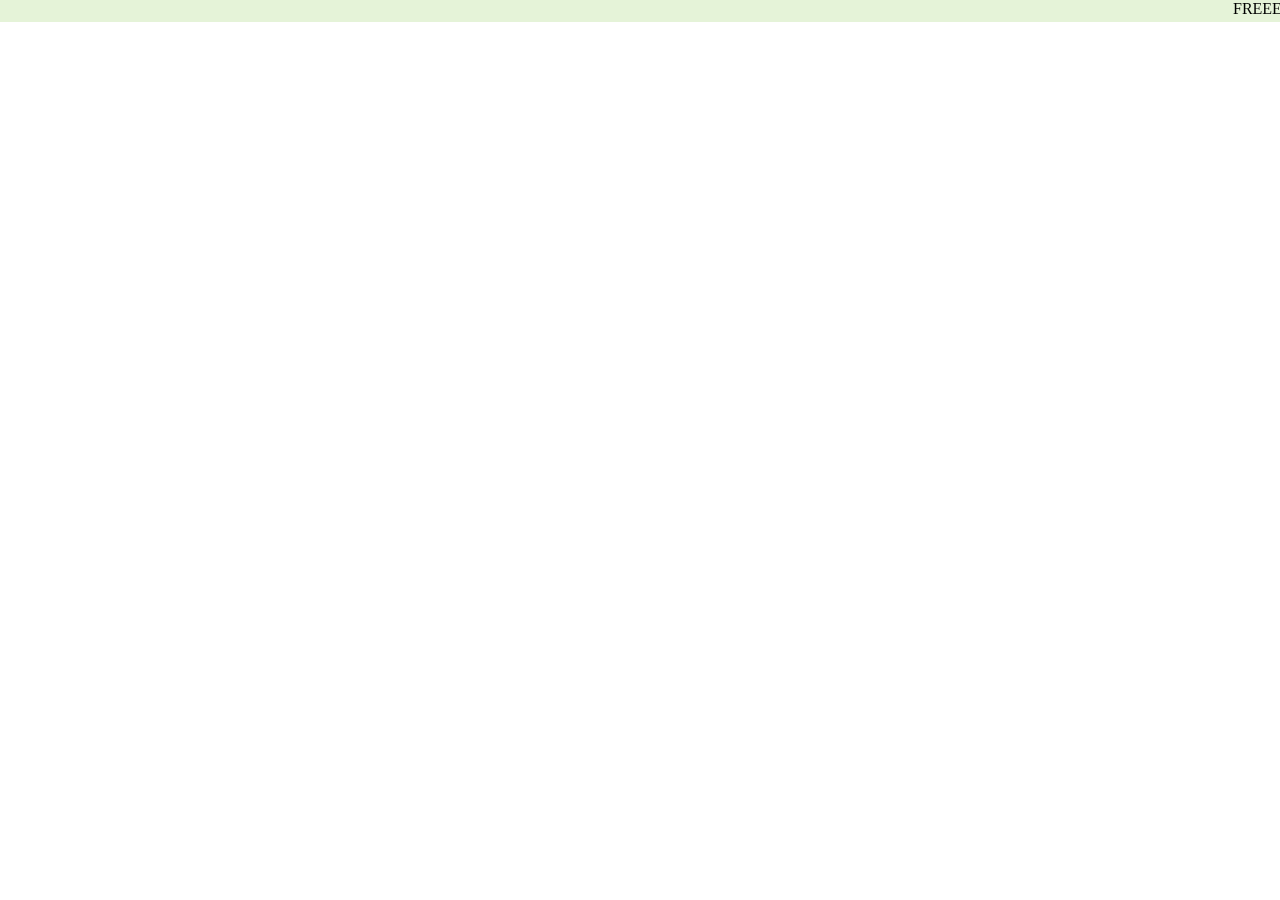
==== index.html @ 92c4c9bf "Merge branch 'SapreGeeta:main' into main" ====
<!DOCTYPE html>
<html lang="en">
<head>
    <meta charset="UTF-8">
    <meta name="viewport" content="width=device-width, initial-scale=1.0">
    <title>Home Page..</title>
    <link rel="stylesheet" href="./css/home.css"/>
</head>
<body>
    <div class="Top-heading"><marquee>FREEE SHIPING ON ORDER ABOVE Rs 999/-</marquee></div>
</body>
</html>
---- css/home.css ----
body{
    margin: 0;
}
.Top-heading{
    background-color: #e3f2d4E9;
}
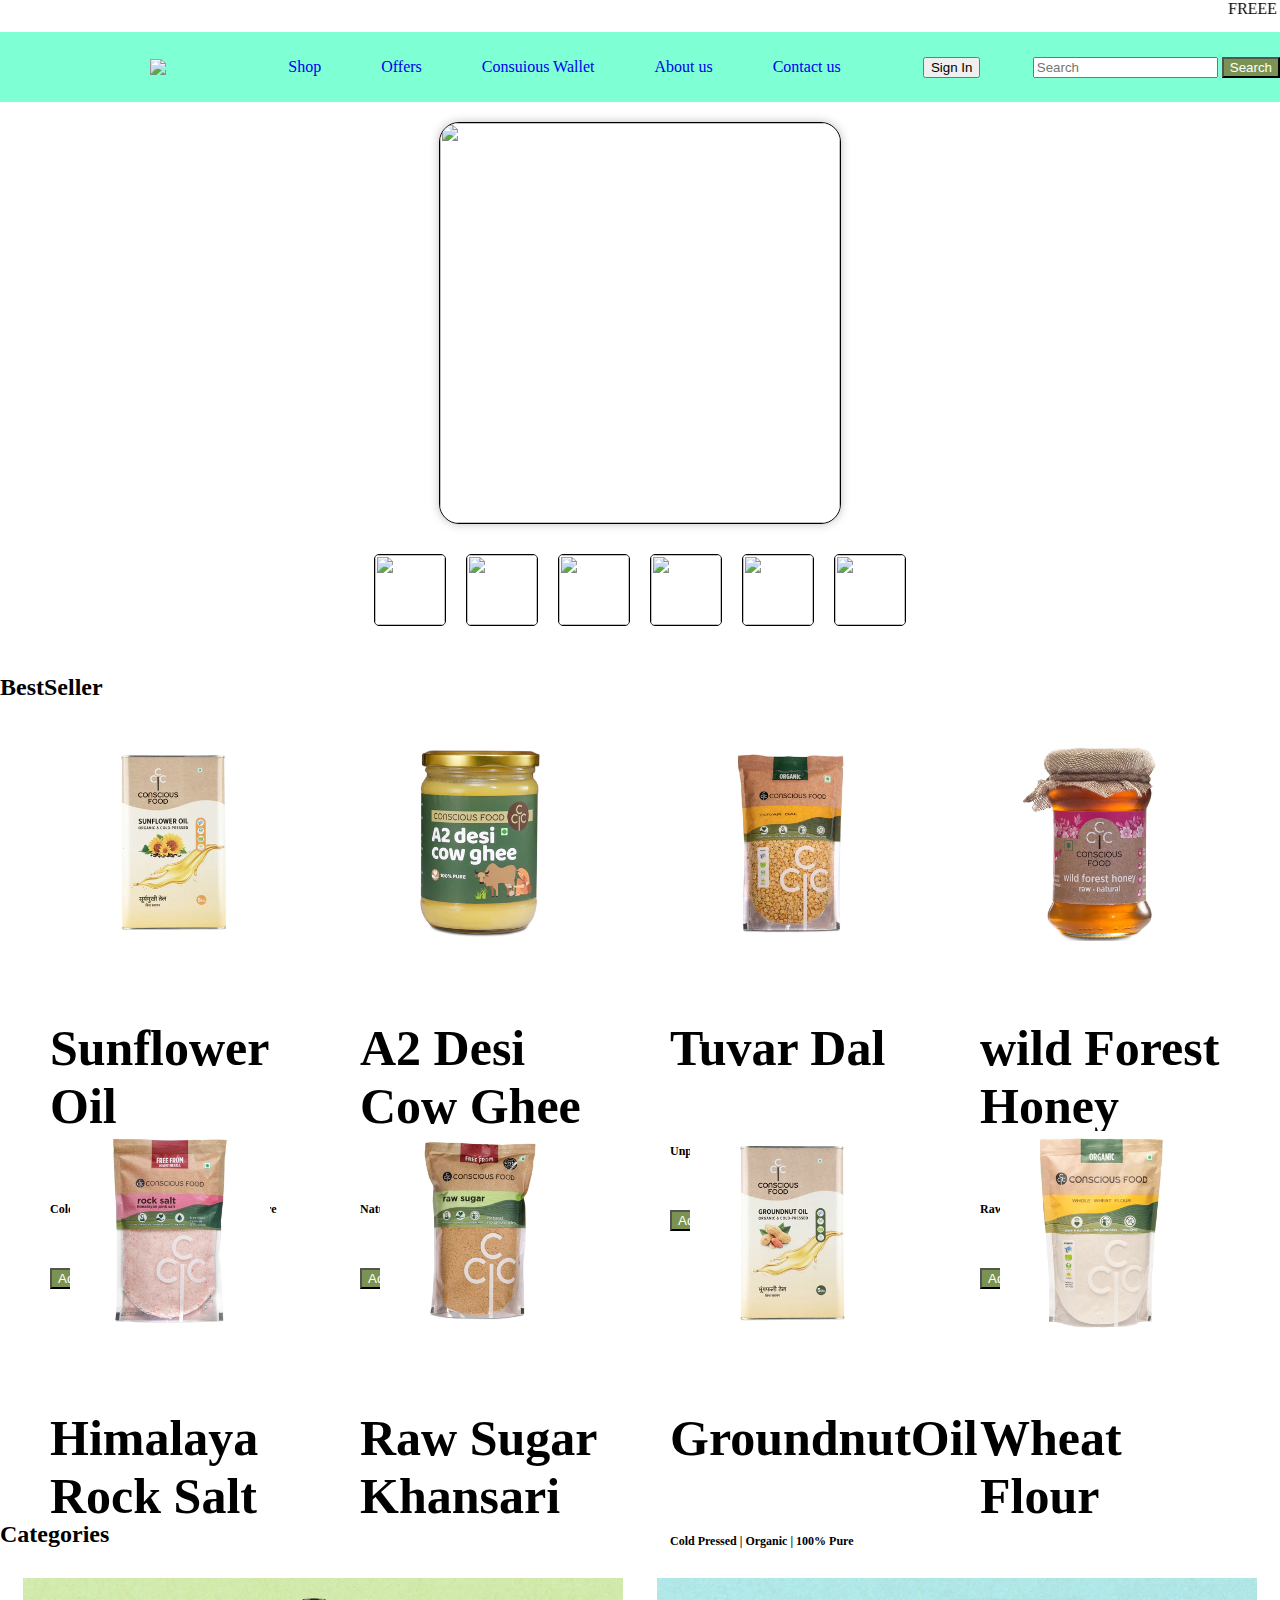
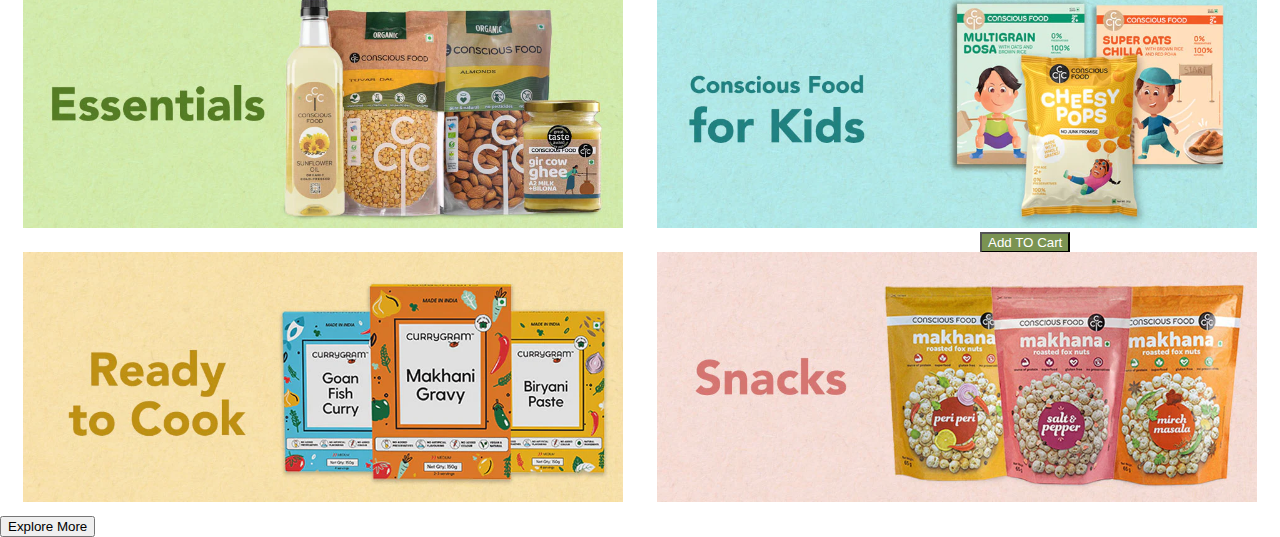
==== commit db0e2a00: "work in progress" ====
--- a/index.html
+++ b/index.html
@@ -5,8 +5,139 @@
     <meta name="viewport" content="width=device-width, initial-scale=1.0">
     <title>Home Page..</title>
     <link rel="stylesheet" href="./css/home.css"/>
+    <link rel="stylesheet" href="./javascript/home.js"/>
+    <link href="https://cdn.jsdelivr.net/npm/bootstrap@5.3.2/dist/css/bootstrap.min.css" rel="stylesheet" integrity="sha384-T3c6CoIi6uLrA9TneNEoa7RxnatzjcDSCmG1MXxSR1GAsXEV/Dwwykc2MPK8M2HN" crossorigin="anonymous">
 </head>
 <body>
-    <div class="Top-heading"><marquee>FREEE SHIPING ON ORDER ABOVE Rs 999/-</marquee></div>
+    <div class="bg"><marquee>FREEE SHIPING ON ORDER ABOVE Rs 999/-</marquee></div>
+    <div class="navbar">
+    <img src="./image/logo.avif" class="logo"/>
+    <ul >
+         <li ><a href="#" class="text-dark"> Shop</a> </li>
+         <li><a href="#" class="text-dark"> Offers</a></li>
+         <li><a href="#" class="text-dark">Consuious Wallet</a></li>
+         <li><a href="#" class="text-dark">About us</a></li>
+         <li><a href="#" class="text-dark">Contact us</a></li>
+    </ul>
+         <button> Sign In</button>
+    
+    <form class="d-flex" role="search">
+        <input class="form-control me-2" type="search" placeholder="Search" aria-label="Search">
+        <button class="btn btn-outline-success me-2" type="submit">Search</button>
+      </form>
+    </div>
+
+     <div class="floating theme">
+
+        <img src="./image/pro 1.webp" id="main-Product-Image"/>
+
+        <div class="product-image-container">
+         
+          <img src="./image/pro 1.webp" class="Product-Images" onclick="changeImage(6)"/>
+          <img src="./image/pro2.webp" class="Product-Images" onmousemove="changeImage(2)"/>
+          <img src="./image/pro 3.webp" class="Product-Images" onmousemove="changeImage(3)"/>
+          <img src="./image/pro 4.webp" class="Product-Images" onmousemove="changeImage(4)"/>
+          <img src="./image/pro 5.webp" class="Product-Images" onmousemove="changeImage(5) "/>
+          <img src="./image/pro6.webp" class="Product-Images" onmousemove="changeImage(6)"/>
+    
+        </div>
+ </div>
+ <div class="advertise">
+
+<img "/>
+
+ </div>
+ <h2 class="text-center text-color-#7a9352"> BestSeller</h2>
+<div class="Container">
+    <div class="item">
+   <img src="./image/sunflower.webp" class="img-resizer" />
+     <h4 class="text-center">Sunflower Oil</h4>
+     <h5 class="font-size text-center"> Cold Pressed |Liquid Superfood| 100% Pure</h5>
+     <button class="btn"> Add TO Cart</button>
+    </div>
+    <div class="item">
+      <img src="./image/A2 Desi ghee.webp" class="img-resizer"/>
+      <h4 class="text-center">A2 Desi Cow Ghee</h4>
+      <h5 class="font-size text-center"> Natural| Organic | 100% Pure</h5>
+      <button class="btn"> Add TO Cart</button>
+
+    </div>
+    <div class="item">
+      <img src="./image/Tuvar DAl.webp" class="img-resizer"/>
+      <h4 class="text-center">Tuvar Dal</h4>
+      <h5 class="font-size text-center"> Unpolised | Organic | EveryDay Essential</h5>
+      <button class="btn"> Add TO Cart</button>
+    </div>
+    <div class="item">
+      <img src="./image/wild forest honey.webp" class="img-resizer"/>
+      <h4 class="text-center">wild Forest Honey</h4>
+      <h5 class="font-size text-center"> Raw | Cruelty-Free | </h5>
+      <button class="btn"> Add TO Cart</button>
+    </div>
+</div>
+
+<div class="Container">
+
+  <div class="item">
+    <img src="./image/rock salt.webp" class="img-resizer"/>
+    <h4 class="text-center">Himalaya Rock Salt</h4>
+    <h5 class="font-size text-center"> Pink Salt |Natural |Unprocessed</h5>
+    <button class="btn"> Add TO Cart</button>
+
+  </div>
+  <div class="item">
+    <img src="./image/raw sugar.webp" class="img-resizer"/>
+    <h4 class="text-center">Raw Sugar Khansari</h4>
+    <h5 class="font-size text-center"> Unrefined | Natural | White Sugar</h5>
+    <button class="btn"> Add TO Cart</button>
+
+
+  </div>
+  <div class="item">
+
+    <img src="./image/GroundnutOil.webp" class="img-resizer"/>
+     <h4 class="text-center">GroundnutOil</h4>
+     <h5 class="font-size text-center"> Cold Pressed | Organic | 100% Pure</h5>
+     <button class="btn"> Add TO Cart</button>
+  </div>
+  <div class="item">
+    <img src="./image/whole wheat.webp" class="img-resizer"/>
+    <h4 class="text-center">Wheat Flour</h4>
+    <h5 class="font-size text-center"> Premium Quality | Organic | Chakki Ground</h5>
+    <h6 >Rs 69</h6>
+    <button class="btn"> Add TO Cart</button>
+
+
+  </div>
+</div>
+
+    <h2 class="text-center">Categories</h2>
+   <div class="Categories-container">
+   <div class="items">
+   <img src="./image/essentials.webp"  class="Categories-img"/>
+
+   </div>
+   <div class="items">
+    <img src="./image/for_kids.webp"  class="Categories-img"/>
+   </div>
+
+   </div>
+   
+   <div class="Categories-container">
+    <div class="items">
+    <img src="./image/ready_to_cook.webp" class="Categories-img"/>
+ 
+    </div>
+    <div class="items">
+     <img src="./image/snacks.webp" class="Categories-img"/>
+    </div>
+ 
+    </div>
+
+    <button class="explore more">Explore More</button>
+
+
+    <script src="https://cdn.jsdelivr.net/npm/bootstrap@5.3.2/dist/js/bootstrap.bundle.min.js" integrity="sha384-C6RzsynM9kWDrMNeT87bh95OGNyZPhcTNXj1NW7RuBCsyN/o0jlpcV8Qyq46cDfL" crossorigin="anonymous"></script>
+    
 </body>
 </html>--- a/css/home.css
+++ b/css/home.css
@@ -3,4 +3,101 @@
 }
 .Top-heading{
     background-color: #e3f2d4E9;
-}+}
+.navbar{
+    margin-top: 10px;
+    background-color: aquamarine;
+    display: flex;
+    align-items: center;
+    justify-content:space-between;
+}
+.logo{
+    margin-left: 150px;
+}
+.navbar ul {
+    display: flex;
+    align-items: center;
+    list-style: none;
+}
+.navbar ul li{
+    padding: 10px 30px;
+   position: relative;
+}
+.navbar ul li a{
+    text-decoration: none;
+}
+.dropdown li{
+    display: block;
+    position: absolute;
+
+}
+#main-Product-Image{
+    height:400px;
+    width: 400px;
+    object-fit: cover;
+    border: 1px solid black;
+    border-radius: 20px;
+    box-shadow: 0 0 10px 0 rgba(0,0,0 ,0.25);
+    display: block;
+    margin: 20px auto;
+}
+.Product-Images{
+    height: 70px;
+    width: 70px;
+    object-fit: cover;
+    border: 1px solid black;
+    border-radius: 5px;
+    margin: 10px;
+    cursor: pointer;  
+}
+.product-image-container{
+    display: flex;
+    justify-content: center;
+}
+.Container{
+        padding: 5px;
+        display: flex;
+        justify-content: space-evenly;
+        align-items: center;
+}
+.item{
+        height: 350px;
+        width: 250px;
+        margin: 10px;
+        font-size: 50px;
+        padding: 5px;
+        transition: transform 450ms;
+        
+       
+}
+.img-resizer{
+    height: 200px;
+    margin-left: 20px;
+    cursor: pointer;
+    transition: transform 450ms;
+}
+.font-size{
+    font-size: 12px;
+    
+}
+.btn{
+    background-color: #7a9352;
+    color: white;
+}
+.Categories-container{
+        display: flex;
+        justify-content: space-evenly;
+        align-items: center;
+        cursor: pointer;
+
+}
+.items{
+    margin: 10px;
+}
+.Categories-img{
+    height:250px;
+}
+.explore more{
+   display:flex;
+   justify-content: center;
+}
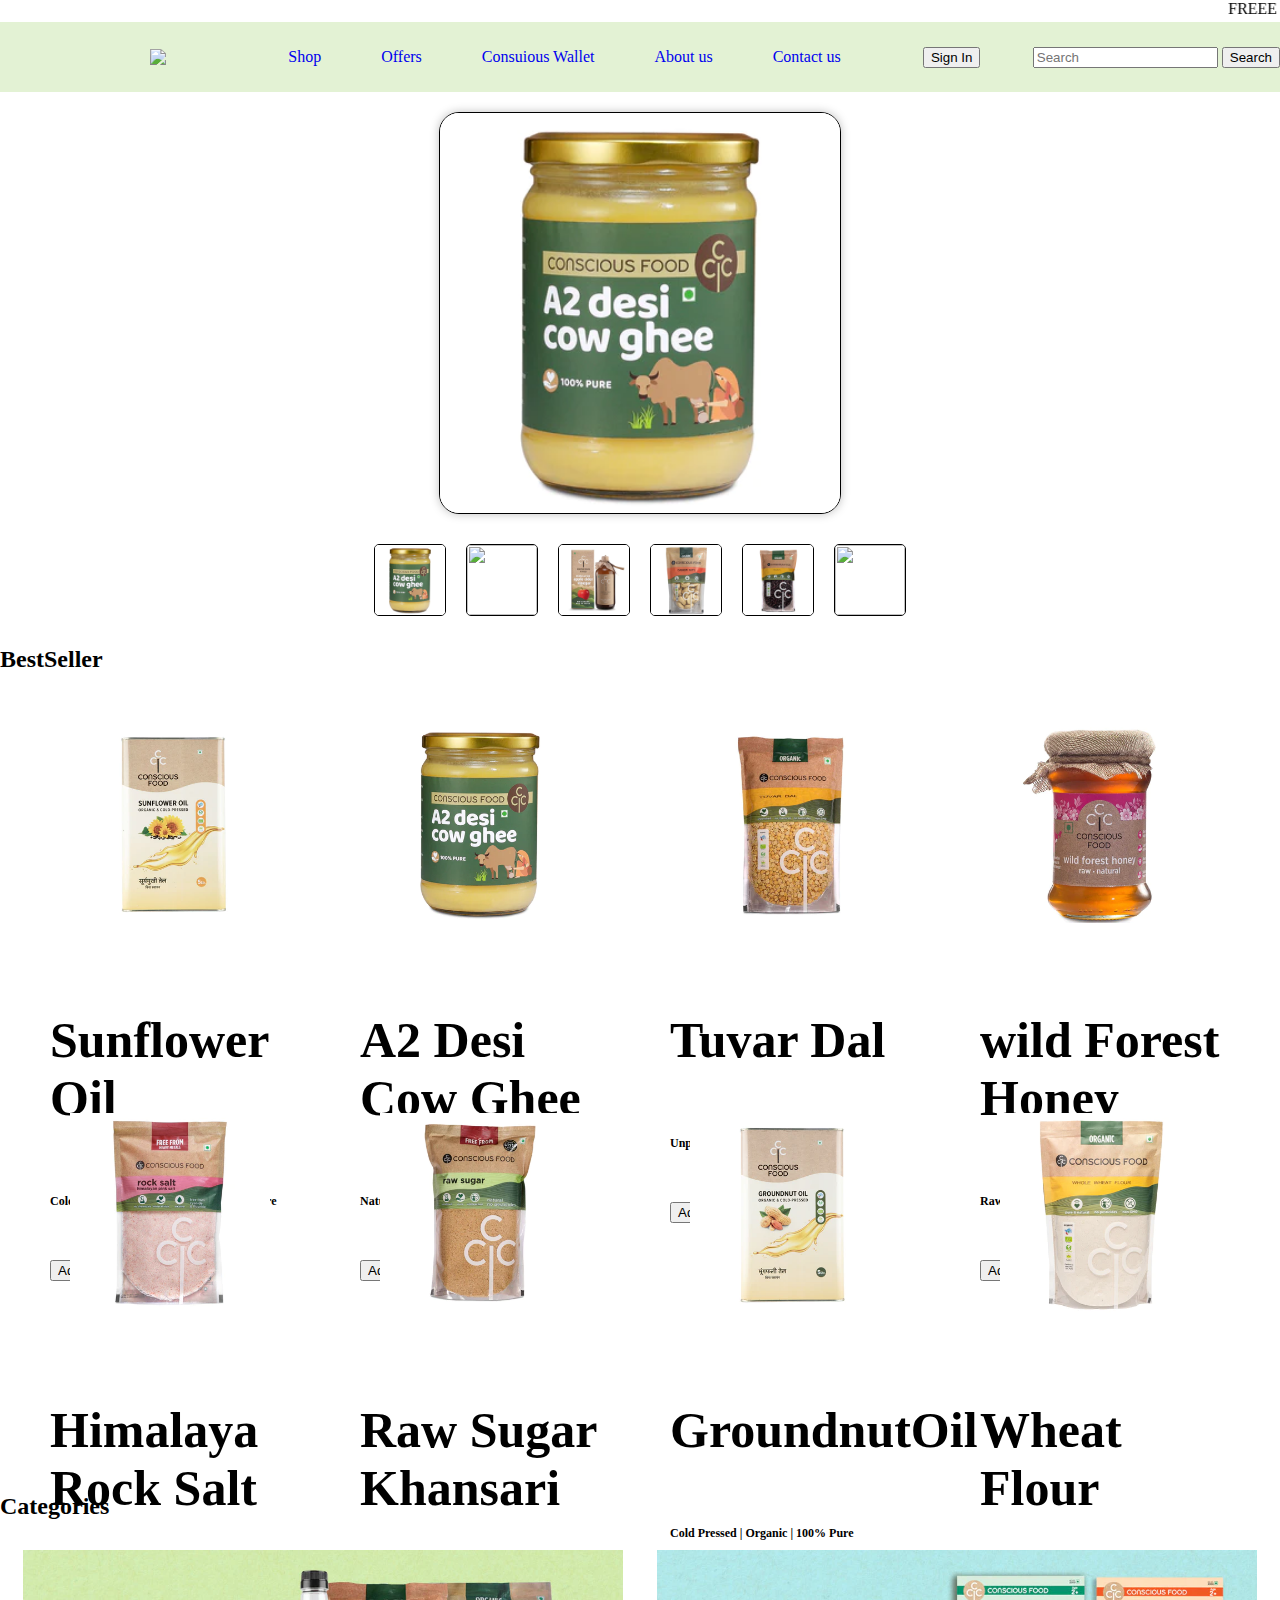
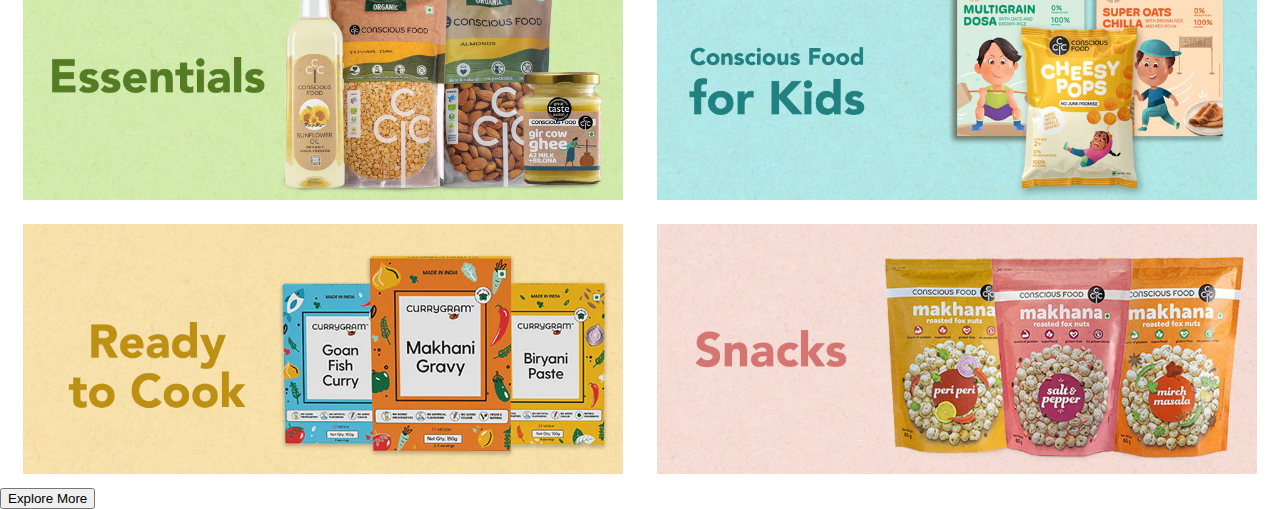
==== commit a6095a1a: "maximum work done" ====
--- a/index.html
+++ b/index.html
@@ -9,7 +9,7 @@
     <link href="https://cdn.jsdelivr.net/npm/bootstrap@5.3.2/dist/css/bootstrap.min.css" rel="stylesheet" integrity="sha384-T3c6CoIi6uLrA9TneNEoa7RxnatzjcDSCmG1MXxSR1GAsXEV/Dwwykc2MPK8M2HN" crossorigin="anonymous">
 </head>
 <body>
-    <div class="bg"><marquee>FREEE SHIPING ON ORDER ABOVE Rs 999/-</marquee></div>
+    <div class="top-heading"><marquee>FREEE SHIPING ON ORDER ABOVE Rs 999/-</marquee></div>
     <div class="navbar">
     <img src="./image/logo.avif" class="logo"/>
     <ul >
@@ -19,7 +19,7 @@
          <li><a href="#" class="text-dark">About us</a></li>
          <li><a href="#" class="text-dark">Contact us</a></li>
     </ul>
-         <button> Sign In</button>
+         <button class="btn btn-outline-dark"> Sign In</button>
     
     <form class="d-flex" role="search">
         <input class="form-control me-2" type="search" placeholder="Search" aria-label="Search">
@@ -29,25 +29,23 @@
 
      <div class="floating theme">
 
-        <img src="./image/pro 1.webp" id="main-Product-Image"/>
+        <img src="./image/pro1.webp" id="main-Product-Image"/>
 
         <div class="product-image-container">
          
-          <img src="./image/pro 1.webp" class="Product-Images" onclick="changeImage(6)"/>
+          <img src="./image/pro1.webp" class="Product-Images" onmousemove="changeImage(1)"/>
           <img src="./image/pro2.webp" class="Product-Images" onmousemove="changeImage(2)"/>
-          <img src="./image/pro 3.webp" class="Product-Images" onmousemove="changeImage(3)"/>
-          <img src="./image/pro 4.webp" class="Product-Images" onmousemove="changeImage(4)"/>
-          <img src="./image/pro 5.webp" class="Product-Images" onmousemove="changeImage(5) "/>
+          <img src="./image/pro3.webp" class="Product-Images" onmousemove="changeImage(3)"/>
+          <img src="./image/pro4.webp" class="Product-Images" onmousemove="changeImage(4)"/>
+          <img src="./image/pro5.webp" class="Product-Images" onmousemove="changeImage(5) "/>
           <img src="./image/pro6.webp" class="Product-Images" onmousemove="changeImage(6)"/>
     
         </div>
  </div>
  <div class="advertise">
 
-<img "/>
-
  </div>
- <h2 class="text-center text-color-#7a9352"> BestSeller</h2>
+ <h2 class="text-center mt-2"> BestSeller</h2>
 <div class="Container">
     <div class="item">
    <img src="./image/sunflower.webp" class="img-resizer" />
@@ -111,7 +109,7 @@
   </div>
 </div>
 
-    <h2 class="text-center">Categories</h2>
+    <h2 class="text-center mb-4">Categories</h2>
    <div class="Categories-container">
    <div class="items">
    <img src="./image/essentials.webp"  class="Categories-img"/>
@@ -134,10 +132,14 @@
  
     </div>
 
-    <button class="explore more">Explore More</button>
+    <div class="text-center mt-4">
+      <button class="btn btn-dark explore ">Explore More</button>
 
 
+    </div>
+
     <script src="https://cdn.jsdelivr.net/npm/bootstrap@5.3.2/dist/js/bootstrap.bundle.min.js" integrity="sha384-C6RzsynM9kWDrMNeT87bh95OGNyZPhcTNXj1NW7RuBCsyN/o0jlpcV8Qyq46cDfL" crossorigin="anonymous"></script>
-    
+    <script src="./javascript/home.js"> </script>
 </body>
+<script src="./javascript/home.js"> </script>
 </html>--- a/css/home.css
+++ b/css/home.css
@@ -1,12 +1,8 @@
 body{
     margin: 0;
 }
-.Top-heading{
-    background-color: #e3f2d4E9;
-}
 .navbar{
-    margin-top: 10px;
-    background-color: aquamarine;
+    background-color: #E3F2D4;
     display: flex;
     align-items: center;
     justify-content:space-between;
@@ -66,23 +62,35 @@
         margin: 10px;
         font-size: 50px;
         padding: 5px;
-        transition: transform 450ms;
-        
-       
+        transition: transform 450ms;      
 }
+.item:hover{
+    transform: scale(1.09);
+    cursor: pointer;
+    
+}
+
 .img-resizer{
     height: 200px;
+    margin: 10px;
     margin-left: 20px;
     cursor: pointer;
-    transition: transform 450ms;
+ 
 }
+
 .font-size{
     font-size: 12px;
     
 }
-.btn{
+.btnx{
     background-color: #7a9352;
-    color: white;
+    height: 25px;
+    font-size: 15px;
+    color: #E3F2D4;
+    display: flex;
+    align-items: center;
+    margin-left:50px ;
+    
 }
 .Categories-container{
         display: flex;
@@ -93,11 +101,16 @@
 }
 .items{
     margin: 10px;
+    transition: transform 450ms;
+}
+.items:hover{
+    transform: scale(1.09);
+    cursor: pointer;
 }
 .Categories-img{
     height:250px;
 }
-.explore more{
-   display:flex;
-   justify-content: center;
-}
+ .explore{
+te
+ }
+
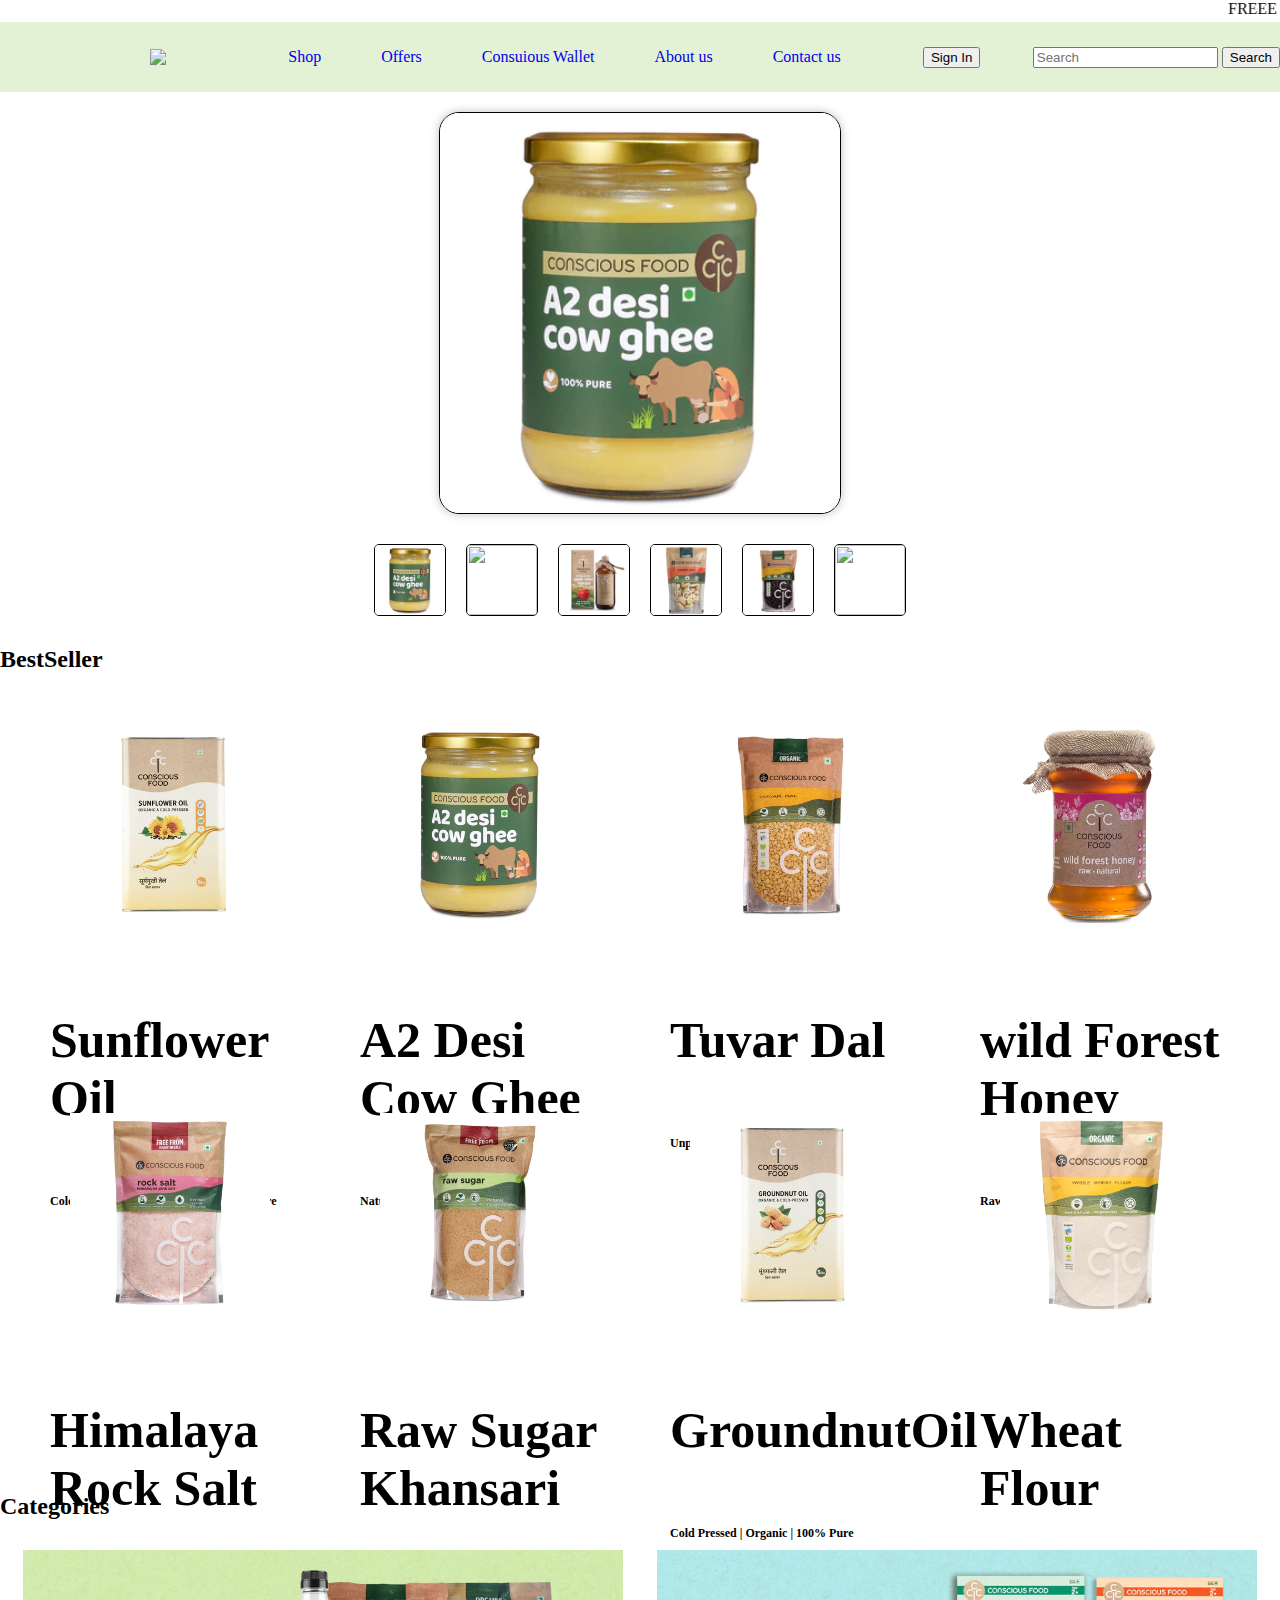
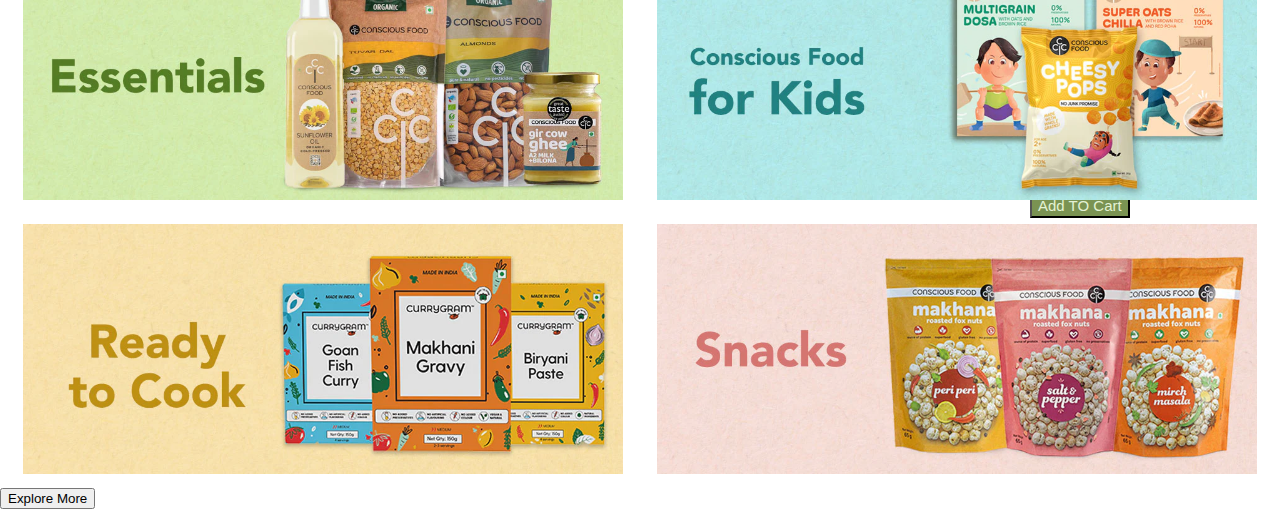
==== commit f7cc9eb9: "Merge branch 'SapreGeeta:main' into main" ====
--- a/index.html
+++ b/index.html
@@ -51,26 +51,26 @@
    <img src="./image/sunflower.webp" class="img-resizer" />
      <h4 class="text-center">Sunflower Oil</h4>
      <h5 class="font-size text-center"> Cold Pressed |Liquid Superfood| 100% Pure</h5>
-     <button class="btn"> Add TO Cart</button>
+     <button class="btnx"> Add TO Cart</button>
     </div>
     <div class="item">
       <img src="./image/A2 Desi ghee.webp" class="img-resizer"/>
       <h4 class="text-center">A2 Desi Cow Ghee</h4>
       <h5 class="font-size text-center"> Natural| Organic | 100% Pure</h5>
-      <button class="btn"> Add TO Cart</button>
+      <button class="btnx"> Add TO Cart</button>
 
     </div>
     <div class="item">
       <img src="./image/Tuvar DAl.webp" class="img-resizer"/>
       <h4 class="text-center">Tuvar Dal</h4>
       <h5 class="font-size text-center"> Unpolised | Organic | EveryDay Essential</h5>
-      <button class="btn"> Add TO Cart</button>
+      <button class="btnx"> Add TO Cart</button>
     </div>
     <div class="item">
       <img src="./image/wild forest honey.webp" class="img-resizer"/>
       <h4 class="text-center">wild Forest Honey</h4>
       <h5 class="font-size text-center"> Raw | Cruelty-Free | </h5>
-      <button class="btn"> Add TO Cart</button>
+      <button class="btnx"> Add TO Cart</button>
     </div>
 </div>
 
@@ -80,14 +80,14 @@
     <img src="./image/rock salt.webp" class="img-resizer"/>
     <h4 class="text-center">Himalaya Rock Salt</h4>
     <h5 class="font-size text-center"> Pink Salt |Natural |Unprocessed</h5>
-    <button class="btn"> Add TO Cart</button>
+    <button class="btnx"> Add TO Cart</button>
 
   </div>
   <div class="item">
     <img src="./image/raw sugar.webp" class="img-resizer"/>
     <h4 class="text-center">Raw Sugar Khansari</h4>
     <h5 class="font-size text-center"> Unrefined | Natural | White Sugar</h5>
-    <button class="btn"> Add TO Cart</button>
+    <button class="btnx"> Add TO Cart</button>
 
 
   </div>
@@ -96,14 +96,14 @@
     <img src="./image/GroundnutOil.webp" class="img-resizer"/>
      <h4 class="text-center">GroundnutOil</h4>
      <h5 class="font-size text-center"> Cold Pressed | Organic | 100% Pure</h5>
-     <button class="btn"> Add TO Cart</button>
+     <button class="btnx"> Add TO Cart</button>
   </div>
   <div class="item">
     <img src="./image/whole wheat.webp" class="img-resizer"/>
     <h4 class="text-center">Wheat Flour</h4>
     <h5 class="font-size text-center"> Premium Quality | Organic | Chakki Ground</h5>
     <h6 >Rs 69</h6>
-    <button class="btn"> Add TO Cart</button>
+    <button class="btnx"> Add TO Cart</button>
 
 
   </div>
@@ -112,22 +112,29 @@
     <h2 class="text-center mb-4">Categories</h2>
    <div class="Categories-container">
    <div class="items">
-   <img src="./image/essentials.webp"  class="Categories-img"/>
+    <a href="./pages/essentials.html">
+   <img src="./image/essentials.webp"  class="Categories-img"/></a>
 
    </div>
    <div class="items">
-    <img src="./image/for_kids.webp"  class="Categories-img"/>
+    <a href="./pages/consciousfoodforkids.html">
+    <img src="./image/for_kids.webp"  class="Categories-img"/></a>
    </div>
 
    </div>
    
    <div class="Categories-container">
+
     <div class="items">
-    <img src="./image/ready_to_cook.webp" class="Categories-img"/>
+      <a href="./pages/readytocook.html">
+
+    <img src="./image/ready_to_cook.webp" class="Categories-img"/></a>
  
     </div>
     <div class="items">
-     <img src="./image/snacks.webp" class="Categories-img"/>
+      <a href="./pages/snacks.html">
+
+     <img src="./image/snacks.webp" class="Categories-img"/></a>
     </div>
  
     </div>
--- a/css/home.css
+++ b/css/home.css
@@ -79,6 +79,7 @@
 }
 
 .font-size{
+    
     font-size: 12px;
     
 }
@@ -110,7 +111,5 @@
 .Categories-img{
     height:250px;
 }
- .explore{
-te
- }
 
+
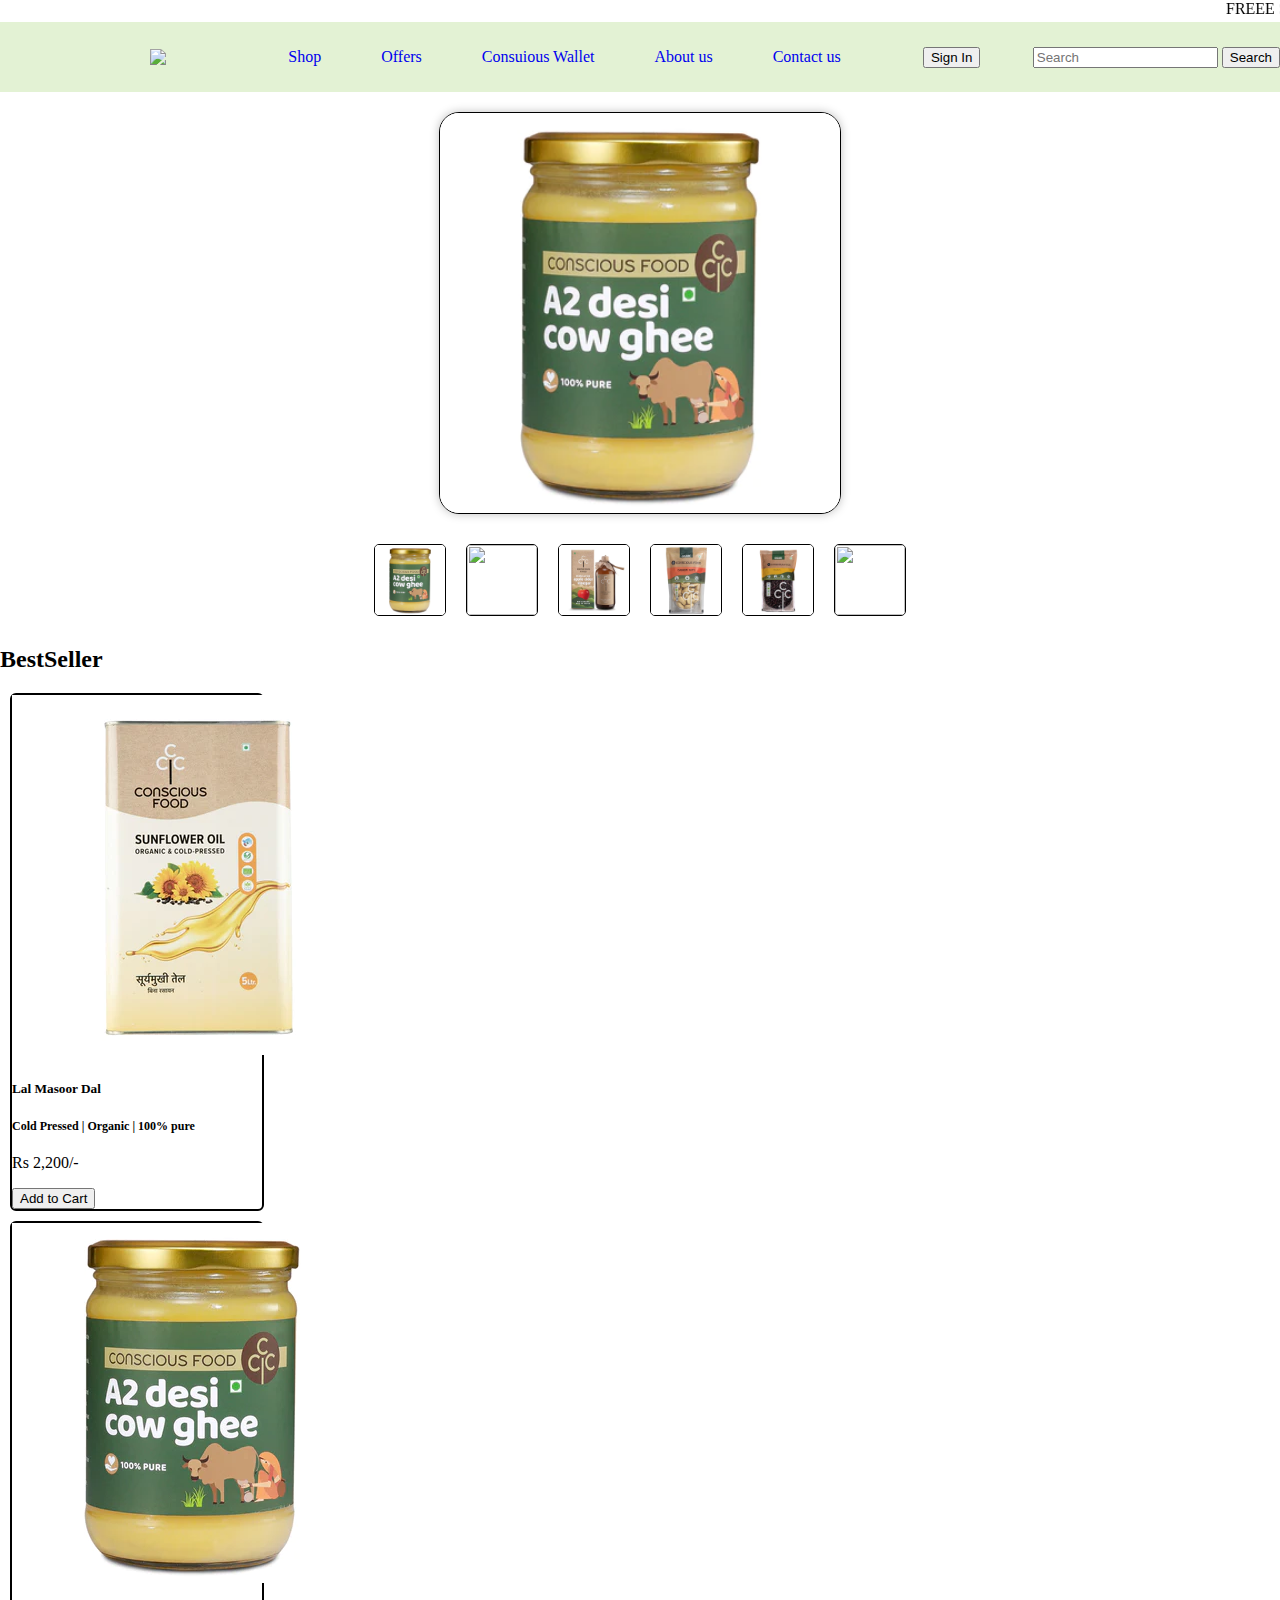
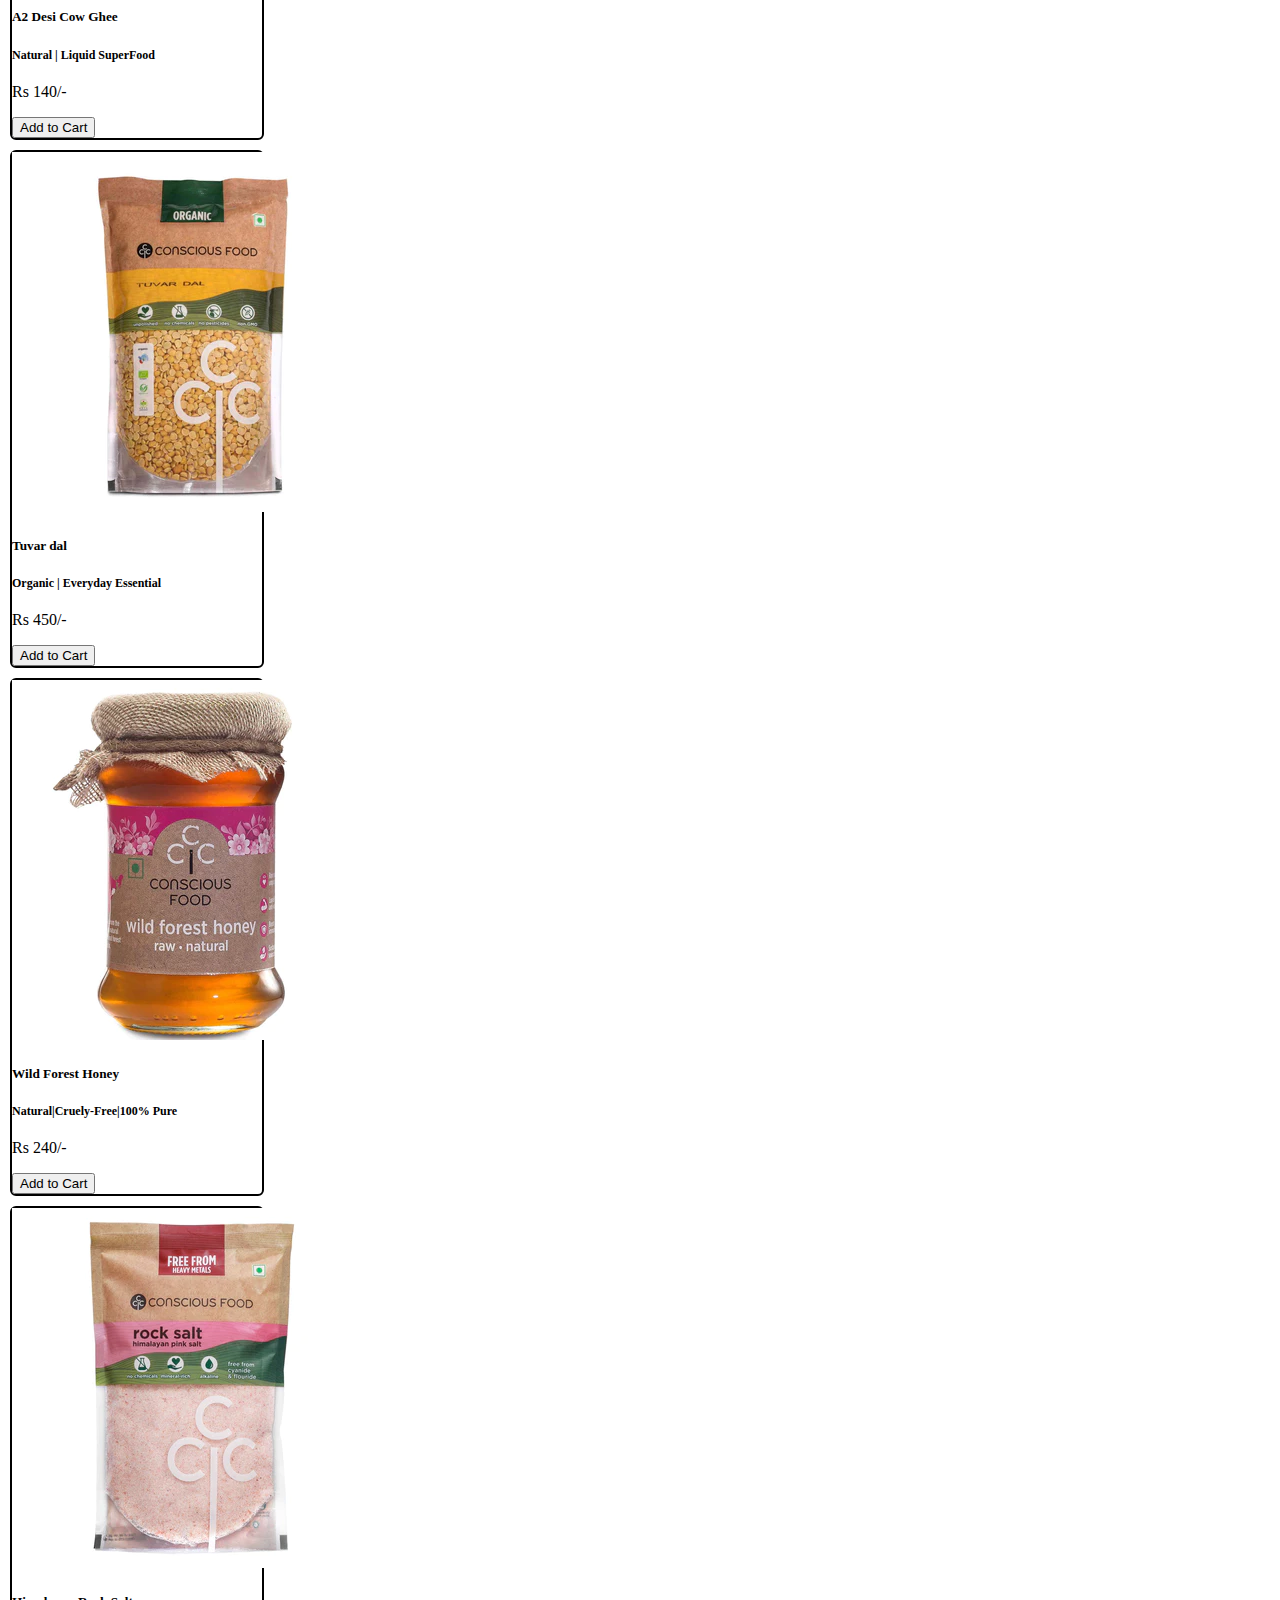
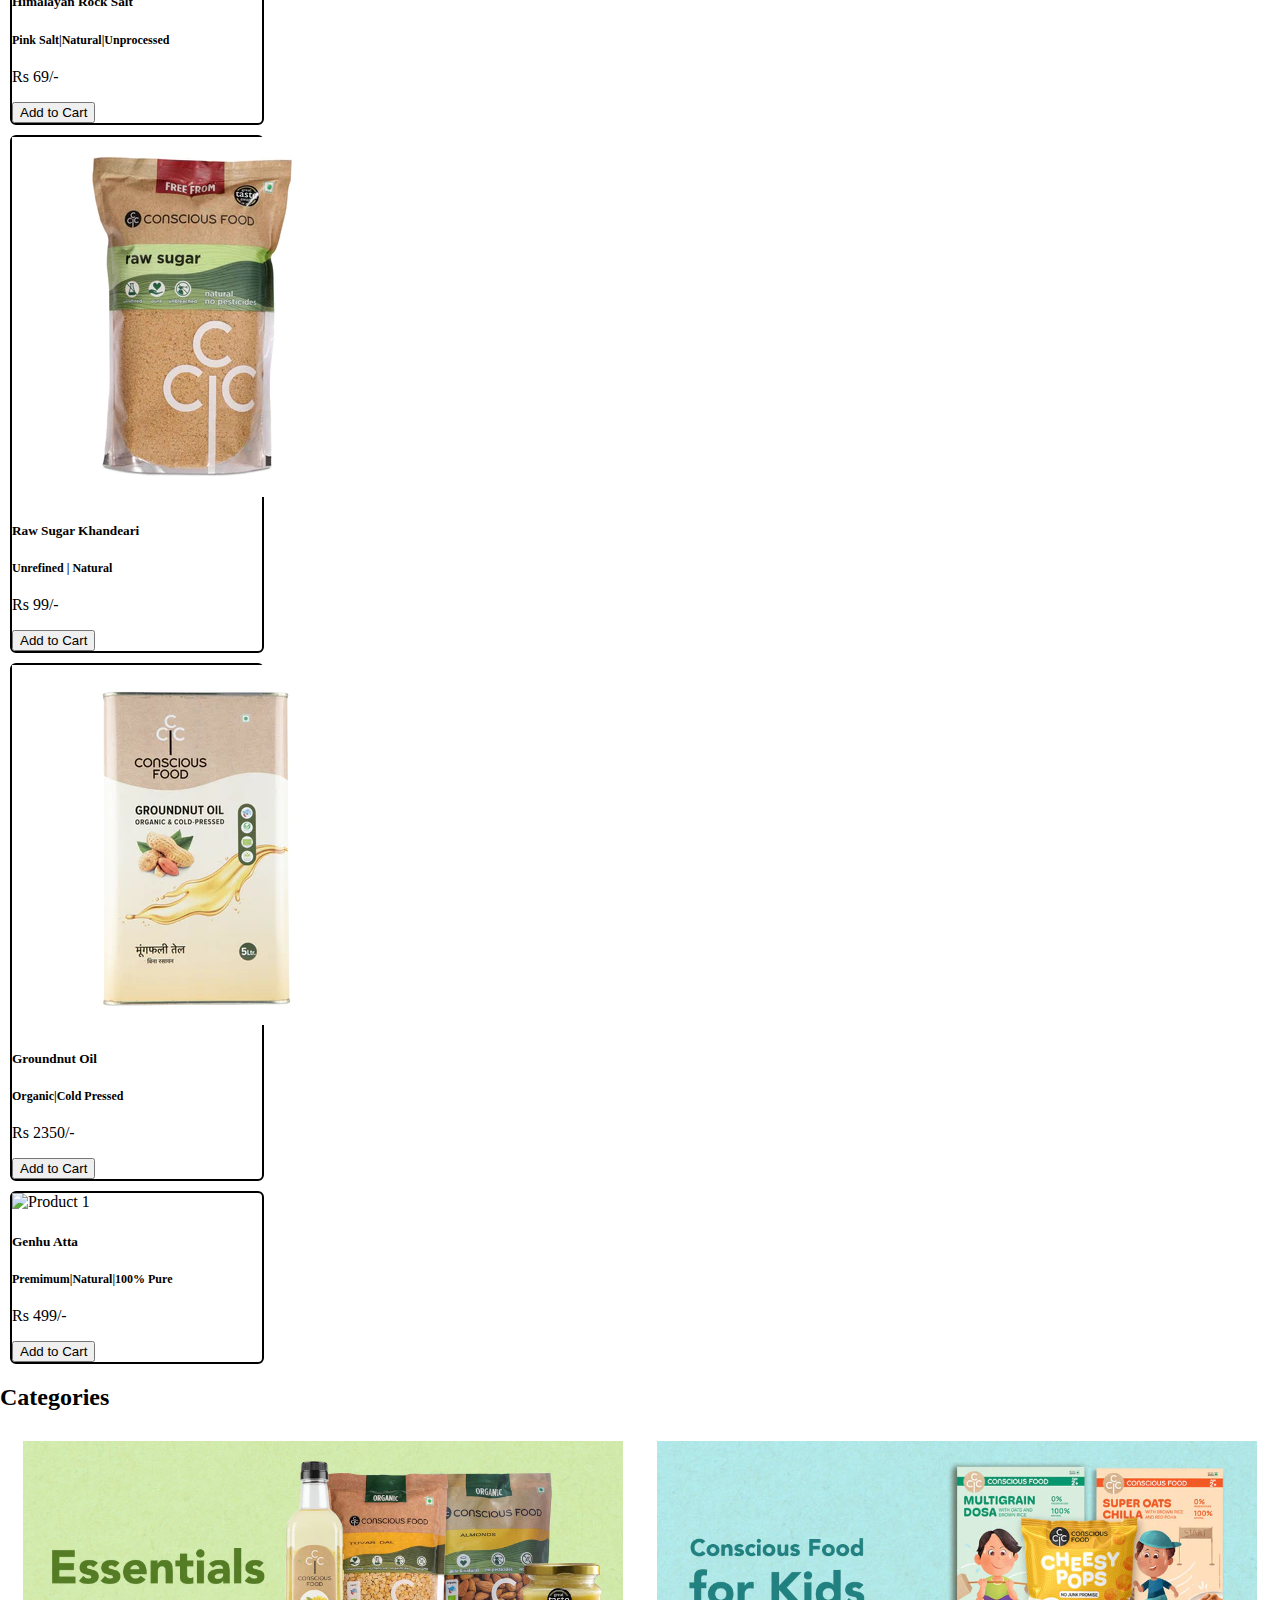
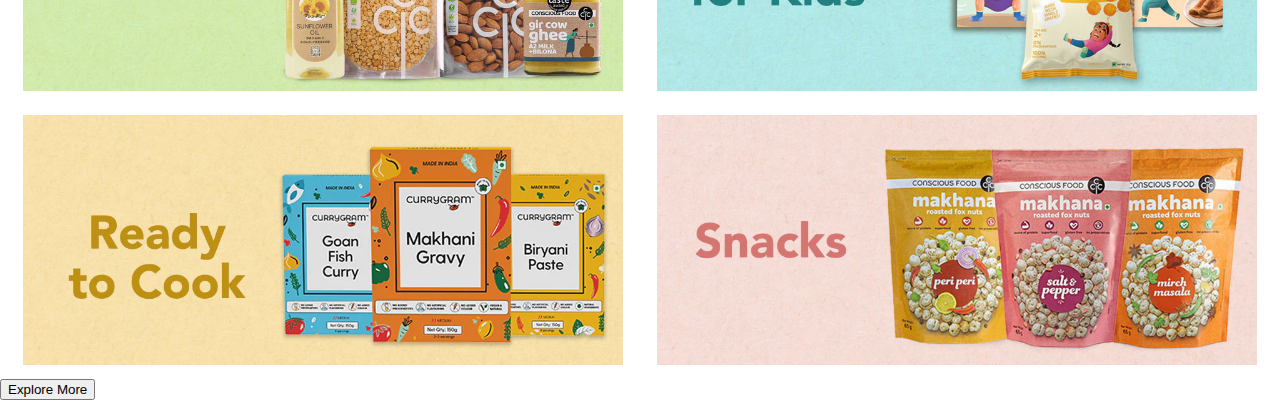
==== commit 4b057633: "new" ====
--- a/index.html
+++ b/index.html
@@ -11,11 +11,11 @@
 <body>
     <div class="top-heading"><marquee>FREEE SHIPING ON ORDER ABOVE Rs 999/-</marquee></div>
     <div class="navbar">
-    <img src="./image/logo.avif" class="logo"/>
+    <img src="../image/logo.avif" class="logo"/>
     <ul >
          <li ><a href="#" class="text-dark"> Shop</a> </li>
-         <li><a href="#" class="text-dark"> Offers</a></li>
-         <li><a href="#" class="text-dark">Consuious Wallet</a></li>
+         <li><a href="./pages/offer.html" class="text-dark"> Offers</a></li>
+         <li><a href="./pages/contactus.html" class="text-dark">Consuious Wallet</a></li>
          <li><a href="#" class="text-dark">About us</a></li>
          <li><a href="#" class="text-dark">Contact us</a></li>
     </ul>
@@ -46,68 +46,134 @@
 
  </div>
  <h2 class="text-center mt-2"> BestSeller</h2>
-<div class="Container">
-    <div class="item">
-   <img src="./image/sunflower.webp" class="img-resizer" />
-     <h4 class="text-center">Sunflower Oil</h4>
-     <h5 class="font-size text-center"> Cold Pressed |Liquid Superfood| 100% Pure</h5>
-     <button class="btnx"> Add TO Cart</button>
-    </div>
-    <div class="item">
-      <img src="./image/A2 Desi ghee.webp" class="img-resizer"/>
-      <h4 class="text-center">A2 Desi Cow Ghee</h4>
-      <h5 class="font-size text-center"> Natural| Organic | 100% Pure</h5>
-      <button class="btnx"> Add TO Cart</button>
-
-    </div>
-    <div class="item">
-      <img src="./image/Tuvar DAl.webp" class="img-resizer"/>
-      <h4 class="text-center">Tuvar Dal</h4>
-      <h5 class="font-size text-center"> Unpolised | Organic | EveryDay Essential</h5>
-      <button class="btnx"> Add TO Cart</button>
-    </div>
-    <div class="item">
-      <img src="./image/wild forest honey.webp" class="img-resizer"/>
-      <h4 class="text-center">wild Forest Honey</h4>
-      <h5 class="font-size text-center"> Raw | Cruelty-Free | </h5>
-      <button class="btnx"> Add TO Cart</button>
-    </div>
-</div>
-
-<div class="Container">
-
-  <div class="item">
-    <img src="./image/rock salt.webp" class="img-resizer"/>
-    <h4 class="text-center">Himalaya Rock Salt</h4>
-    <h5 class="font-size text-center"> Pink Salt |Natural |Unprocessed</h5>
-    <button class="btnx"> Add TO Cart</button>
-
-  </div>
-  <div class="item">
-    <img src="./image/raw sugar.webp" class="img-resizer"/>
-    <h4 class="text-center">Raw Sugar Khansari</h4>
-    <h5 class="font-size text-center"> Unrefined | Natural | White Sugar</h5>
-    <button class="btnx"> Add TO Cart</button>
-
-
-  </div>
-  <div class="item">
-
-    <img src="./image/GroundnutOil.webp" class="img-resizer"/>
-     <h4 class="text-center">GroundnutOil</h4>
-     <h5 class="font-size text-center"> Cold Pressed | Organic | 100% Pure</h5>
-     <button class="btnx"> Add TO Cart</button>
-  </div>
-  <div class="item">
-    <img src="./image/whole wheat.webp" class="img-resizer"/>
-    <h4 class="text-center">Wheat Flour</h4>
-    <h5 class="font-size text-center"> Premium Quality | Organic | Chakki Ground</h5>
-    <h6 >Rs 69</h6>
-    <button class="btnx"> Add TO Cart</button>
-
-
-  </div>
-</div>
+ <div class="container">
+  <div class="row">
+    
+
+    <div class="col-md-3">
+      <div class="card shadow border-black">
+          <div class="new">
+       
+        </div>
+        <img src="./image/SunflowerOil.webp" class="card-img-top" alt="Product 1">
+        <div class="card-body">
+          <h5 class="card-title text-center">Lal Masoor Dal</h5>
+          <h5 class="font-size text-center">Cold Pressed | Organic | 100% pure</h5>
+          <p class="card-text">Rs 2,200/-</p>
+          <button class="btn btn-success add-to-cart-btn">Add to Cart</button>
+        </div>
+      </div>
+    </div>
+
+    <div class="col-md-3">
+      <div class="card shadow  border-black">
+          <div class="new">
+       
+        </div>
+        <img src="./image/A2 Desi ghee.webp" class="card-img-top" alt="Product 1">
+        <div class="card-body">
+          <h5 class="card-title text-center">A2 Desi Cow Ghee</h5>
+          <h5 class="font-size text-center">Natural | Liquid SuperFood</h5>
+          <p class="card-text"> Rs 140/-</p>
+          <button class="btn btn-success add-to-cart-btn">Add to Cart</button>
+        </div>
+      </div>
+    </div>
+
+
+    <div class="col-md-3">
+      <div class="card shadow  border-black">
+          <div class="new">
+       
+        </div>
+        <img src="./image/Tuvar DAl.webp" class="card-img-top" alt="Product 1">
+        <div class="card-body">
+          <h5 class="card-title text-center">Tuvar dal</h5>
+          <h5 class="font-size text-center">Organic | Everyday Essential</h5>
+          <p class="card-text"> Rs 450/-</p>
+          <button class="btn btn-success add-to-cart-btn">Add to Cart</button>
+        </div>
+      </div>
+    </div>
+
+
+    <div class="col-md-3">
+      <div class="card shadow  border-black">
+          <div class="new">
+       
+        </div>
+        <img src="./image/wild forest honey.webp" class="card-img-top" alt="Product 1">
+        <div class="card-body">
+          <h5 class="card-title text-center">Wild Forest Honey</h5>
+          <h5 class="font-size text-center">Natural|Cruely-Free|100% Pure</h5>
+          <p class="card-text">Rs 240/-</p>
+          <button class="btn btn-success add-to-cart-btn">Add to Cart</button>
+        </div>
+      </div>
+    </div>
+
+    <div class="col-md-3">
+      <div class="card shadow  border-black">
+          <div class="new">
+       
+        </div>
+        <img src="./image/rock salt.webp" class="card-img-top" alt="Product 1">
+        <div class="card-body">
+          <h5 class="card-title text-center">Himalayan Rock Salt</h5>
+          <h5 class="font-size text-center">Pink Salt|Natural|Unprocessed</h5>
+          <p class="card-text">Rs 69/-</p>
+          <button class="btn btn-success add-to-cart-btn">Add to Cart</button>
+        </div>
+      </div>
+    </div>
+
+
+    <div class="col-md-3">
+      <div class="card shadow  border-black">
+          <div class="new">
+       
+        </div>
+        <img src="./image/raw sugar.webp" class="card-img-top" alt="Product 1">
+        <div class="card-body">
+          <h5 class="card-title text-center">Raw Sugar Khandeari</h5>
+          <h5 class="font-size text-center">Unrefined | Natural</h5>
+          <p class="card-text"> Rs 99/-</p>
+          <button class="btn btn-success add-to-cart-btn">Add to Cart</button>
+        </div>
+      </div>
+    </div>
+
+
+    <div class="col-md-3">
+      <div class="card shadow  border-black">
+          <div class="new">
+       
+        </div>
+        <img src="./image/GroundnutOil.webp" class="card-img-top" alt="Product 1">
+        <div class="card-body">
+          <h5 class="card-title text-center">Groundnut Oil</h5>
+          <h5 class="font-size text-center">Organic|Cold Pressed</h5>
+          <p class="card-text"> Rs 2350/-</p>
+          <button class="btn btn-success add-to-cart-btn">Add to Cart</button>
+        </div>
+      </div>
+    </div>
+
+
+    <div class="col-md-3">
+      <div class="card shadow  border-black">
+          <div class="new">
+       
+        </div>
+        <img src="./image/wheatflour.jpg" class="card-img-top" alt="Product 1">
+        <div class="card-body">
+          <h5 class="card-title text-center">Genhu Atta</h5>
+          <h5 class="font-size text-center">Premimum|Natural|100% Pure</h5>
+          <p class="card-text"> Rs 499/-</p>
+          <button class="btn btn-success add-to-cart-btn">Add to Cart</button>
+        </div>
+      </div>
+    </div>
 
     <h2 class="text-center mb-4">Categories</h2>
    <div class="Categories-container">
@@ -147,6 +213,7 @@
 
     <script src="https://cdn.jsdelivr.net/npm/bootstrap@5.3.2/dist/js/bootstrap.bundle.min.js" integrity="sha384-C6RzsynM9kWDrMNeT87bh95OGNyZPhcTNXj1NW7RuBCsyN/o0jlpcV8Qyq46cDfL" crossorigin="anonymous"></script>
     <script src="./javascript/home.js"> </script>
+    
 </body>
-<script src="./javascript/home.js"> </script>
+
 </html>--- a/css/home.css
+++ b/css/home.css
@@ -56,49 +56,21 @@
         justify-content: space-evenly;
         align-items: center;
 }
-.item{
-        height: 350px;
-        width: 250px;
-        margin: 10px;
-        font-size: 50px;
-        padding: 5px;
-        transition: transform 450ms;      
-}
-.item:hover{
-    transform: scale(1.09);
-    cursor: pointer;
-    
-}
-
 .img-resizer{
     height: 200px;
     margin: 10px;
     margin-left: 20px;
     cursor: pointer;
- 
 }
 
 .font-size{
-    
     font-size: 12px;
-    
-}
-.btnx{
-    background-color: #7a9352;
-    height: 25px;
-    font-size: 15px;
-    color: #E3F2D4;
-    display: flex;
-    align-items: center;
-    margin-left:50px ;
-    
 }
 .Categories-container{
         display: flex;
         justify-content: space-evenly;
-        align-items: center;
+        align-items: flex-start;
         cursor: pointer;
-
 }
 .items{
     margin: 10px;
@@ -111,5 +83,43 @@
 .Categories-img{
     height:250px;
 }
+<<<<<<< HEAD
+.card{
+    margin-top: 20px;
+    margin-bottom: 10px;
+  }
+  .card:hover{
+    transition: 0.5s;
+    box-shadow: 1px 1px 2px 0 black ;
+  }
+  #cartIcon {
+      cursor: pointer;
+  }
+  .btn-b{
+  margin-left: 1000px;
+  }
+  .card {
+  margin: 10px;
+  border: 2px  solid black;
+  border-radius: 6px;
+  width: 250px;
+  }
+  .new{
+  margin-left: 210px;
+  }
+  .font-size{
+  font-size: 12px;
+  }
+  .col-md-3{
+    transition:transform 450ms;
+  }
+  .col-md-3:hover{
+    transform: scale(1.09);
+    cursor: pointer;
+  }
 
-
+=======
+ HEAD
+ .explore{te
+ }
+>>>>>>> feed67f29f782f004214493df0036a29fea17994
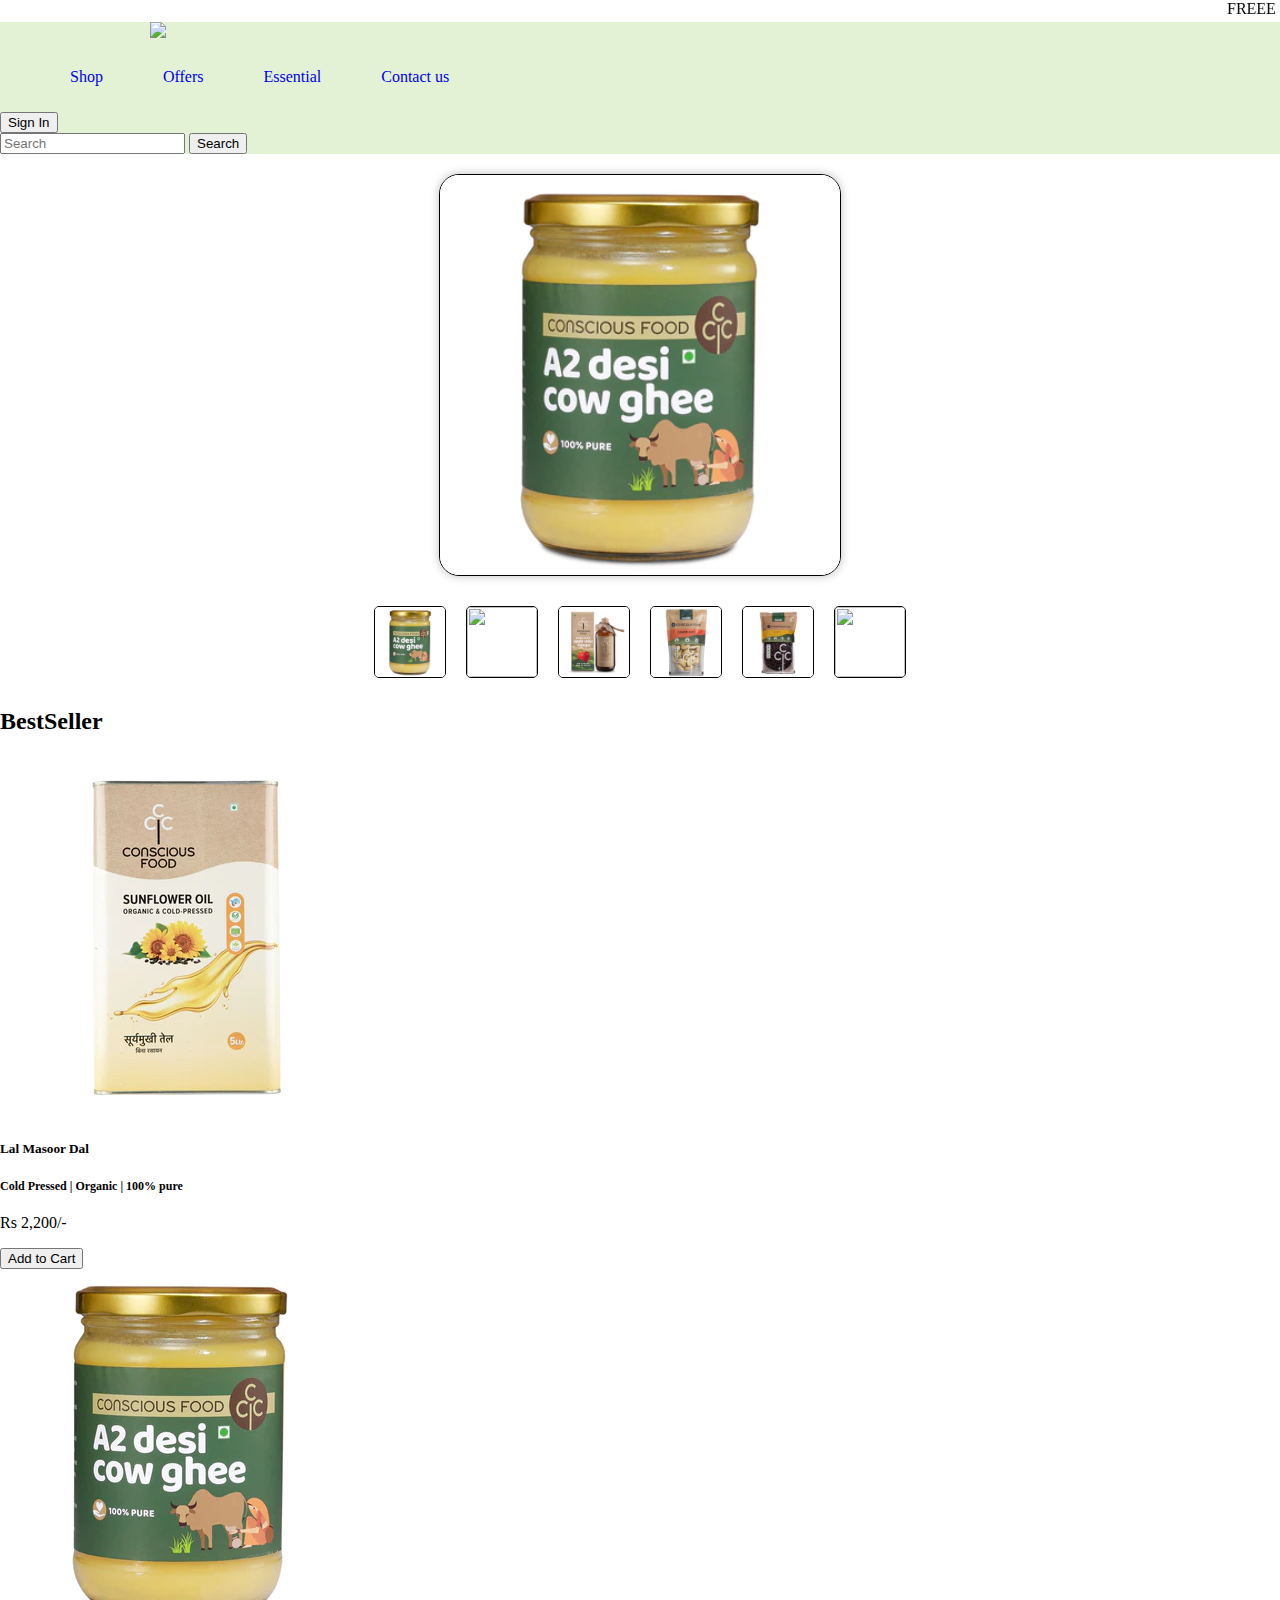
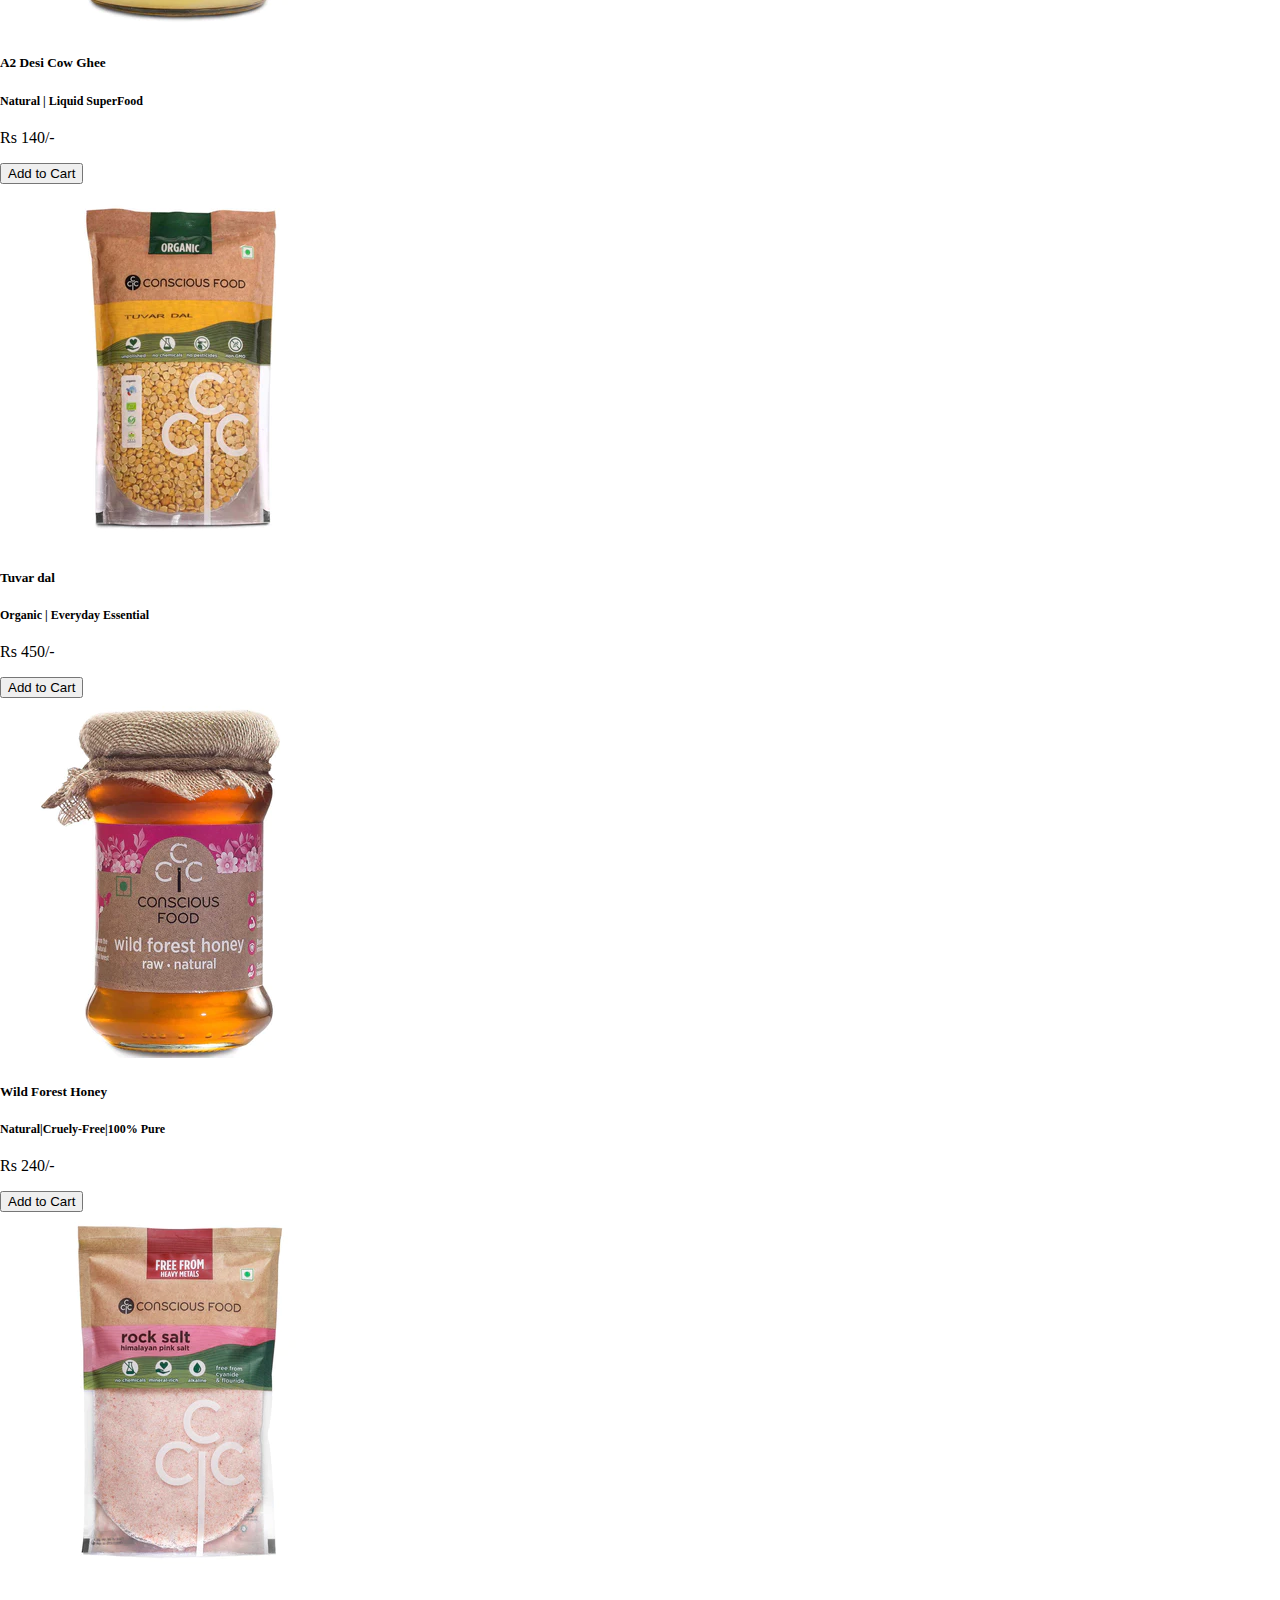
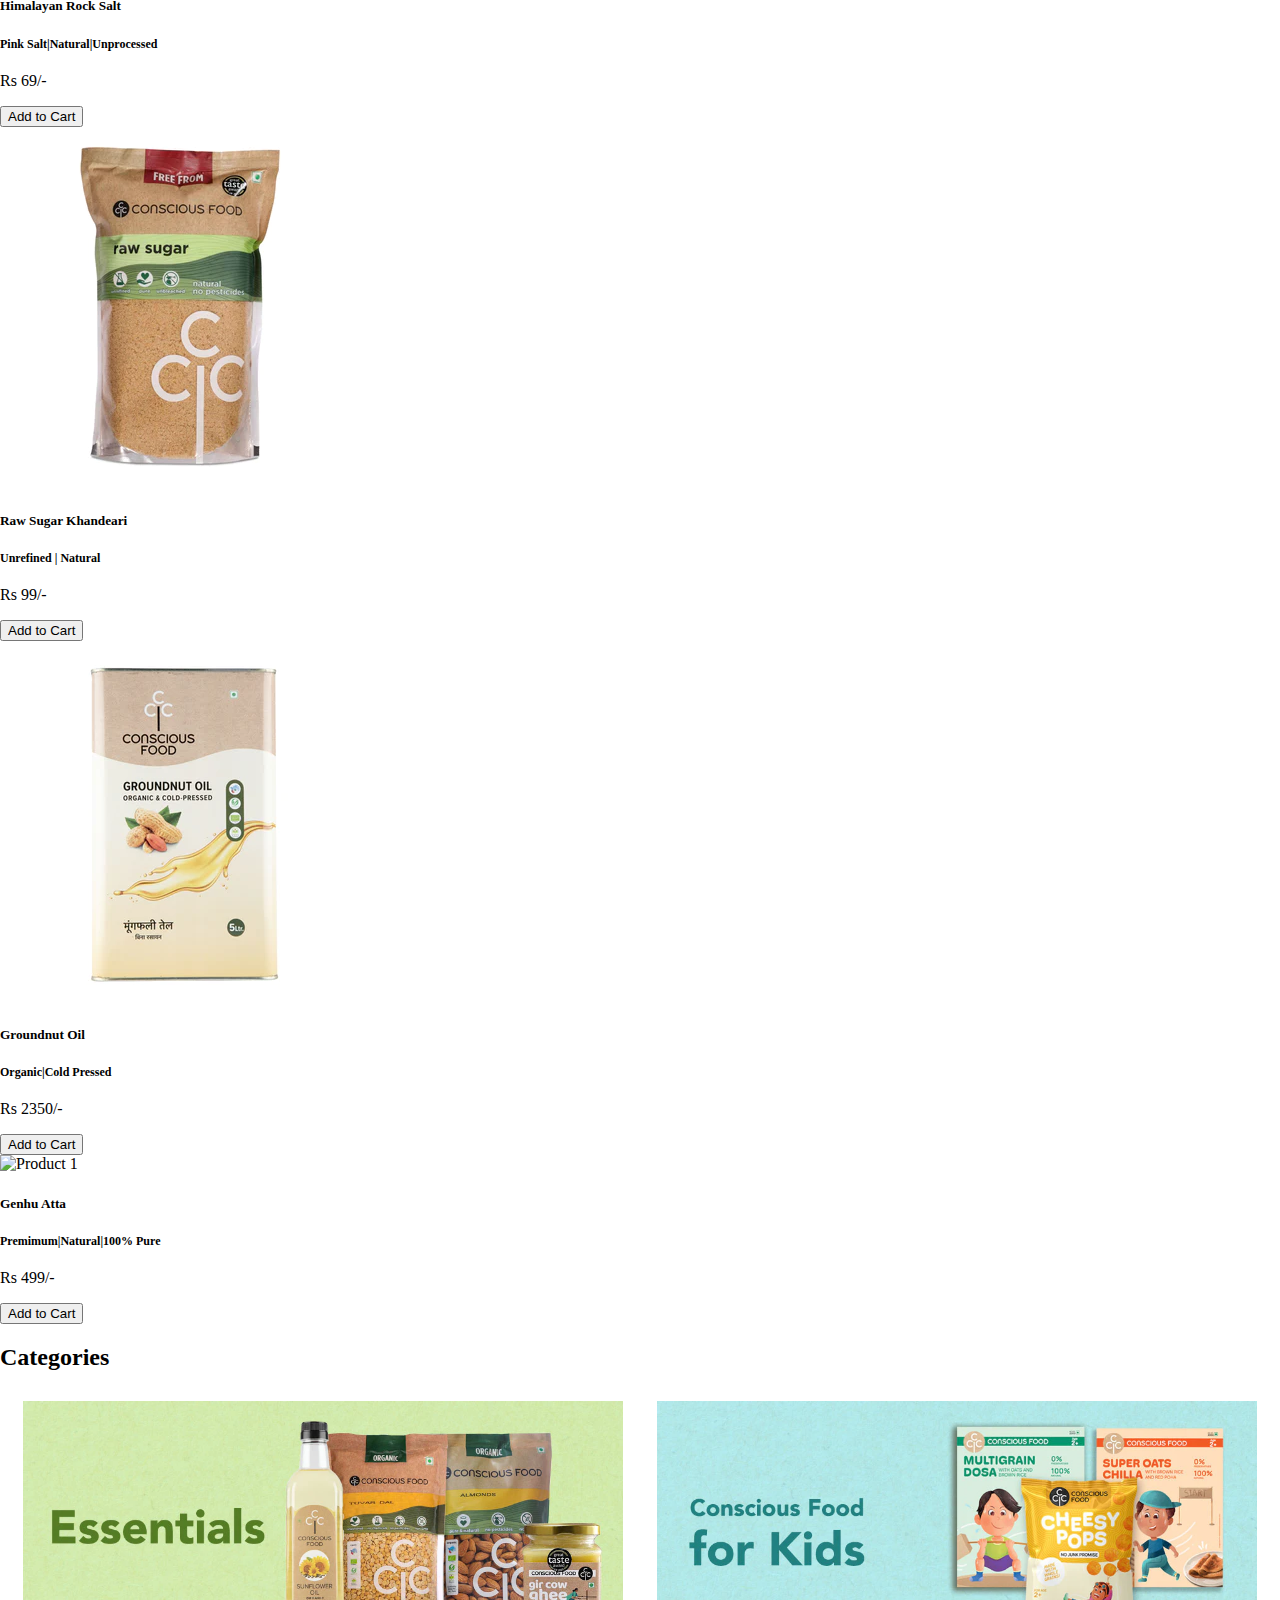
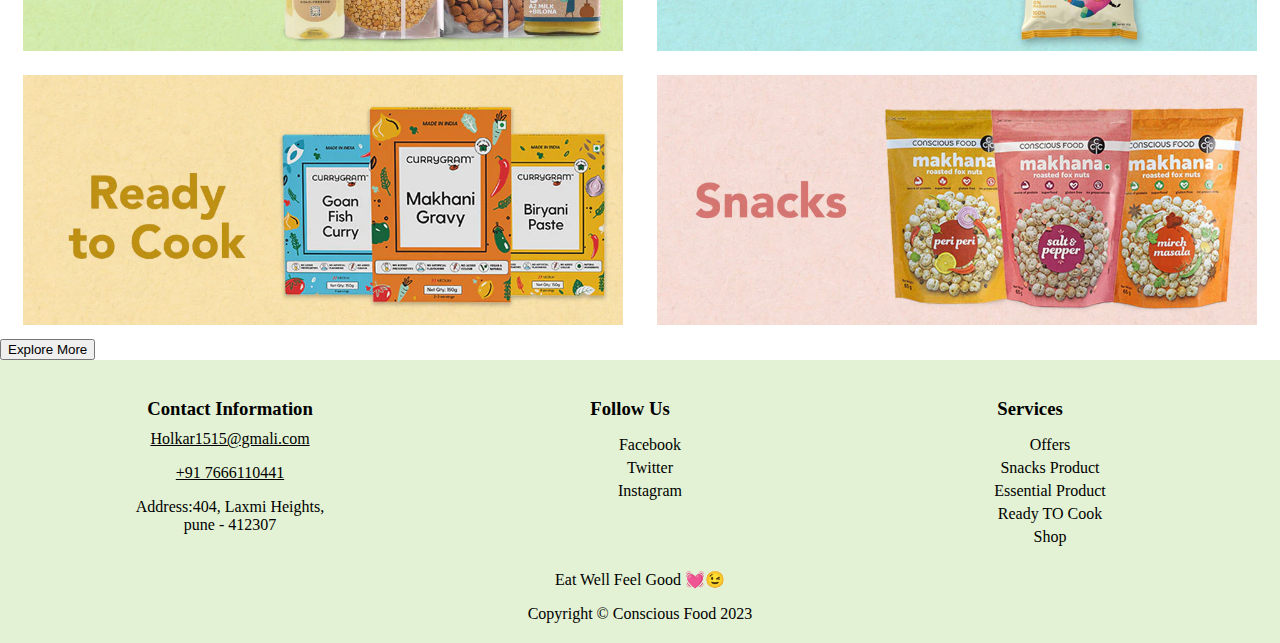
==== commit a5feb0c3: "Work is Done" ====
--- a/index.html
+++ b/index.html
@@ -11,15 +11,18 @@
 <body>
     <div class="top-heading"><marquee>FREEE SHIPING ON ORDER ABOVE Rs 999/-</marquee></div>
     <div class="navbar">
-    <img src="../image/logo.avif" class="logo"/>
-    <ul >
-         <li ><a href="#" class="text-dark"> Shop</a> </li>
+    <img src="./image/logo.avif" class="logo"/>
+    <ul>
+         <li ><a href="index.html" class="text-dark"> Shop</a></li>
          <li><a href="./pages/offer.html" class="text-dark"> Offers</a></li>
-         <li><a href="./pages/contactus.html" class="text-dark">Consuious Wallet</a></li>
-         <li><a href="#" class="text-dark">About us</a></li>
-         <li><a href="#" class="text-dark">Contact us</a></li>
+         <li><a href="./pages/essentials.html" class="text-dark">Essential</a></li>
+         <li><a href="./pages/contactus.html" class="text-dark">Contact us</a></li>
     </ul>
-         <button class="btn btn-outline-dark"> Sign In</button>
+    <a href="./pages/login.html">
+
+      <button class="btn btn-outline-dark"> Sign In</button>
+    </a>
+        
     
     <form class="d-flex" role="search">
         <input class="form-control me-2" type="search" placeholder="Search" aria-label="Search">
@@ -205,11 +208,64 @@
  
     </div>
 
-    <div class="text-center mt-4">
-      <button class="btn btn-dark explore ">Explore More</button>
-
-
-    </div>
+    <div class="text-center mb-5 mt-3">
+      <a href="./pages/offeritem.html"> 
+      <button class="btn btn-dark explore  ">Explore More</button> </a>
+    </div>
+
+
+
+    <footer>
+      <div class="footer-content">
+          <div class="contact-info">
+              <h3>Contact Information</h3>
+              <a class=" emal" href="mailto: abc@example.com">Holkar1515@gmali.com</a>
+              <p>
+                  <a class="cont" href="tel:+91 7666110441">+91 7666110441</a>
+              </p>
+              <p>Address:404, Laxmi Heights,
+                  <br>pune - 412307 </p>
+          </div>
+          <div class="social-media">
+              <h3>Follow Us</h3>
+              <ul>
+                  <li><a href="#">Facebook</a></li>
+                  <li><a href="#">Twitter</a></li>
+                  <li><a href="#">Instagram</a></li>
+  
+              </ul>
+          </div>
+          <div class="social-media">
+              <h3>Services</h3>
+              <ul>
+  
+                  <li>
+                      <a href="./pages/offer.html">Offers</a>
+                  </li>
+                  <li>
+                      <a href="./pages/snacks.html">Snacks Product</a>
+                  </li>
+                  <li>
+                      <a href="./pages/essentials.html">Essential Product</a>
+                  </li>
+                  <li>
+                      <a href="./pages/readytocook.html">Ready TO Cook</a>
+                  </li>
+                  <li>
+                      <a href="./index.html">Shop</a>
+                  </li>
+  
+              </ul>
+          </div>
+        </div>
+
+        <div>
+          <p> Eat Well Feel Good 💓😉</p>
+          <span>
+            Copyright © Conscious Food 2023
+          </span>
+        </div>
+  </footer>
 
     <script src="https://cdn.jsdelivr.net/npm/bootstrap@5.3.2/dist/js/bootstrap.bundle.min.js" integrity="sha384-C6RzsynM9kWDrMNeT87bh95OGNyZPhcTNXj1NW7RuBCsyN/o0jlpcV8Qyq46cDfL" crossorigin="anonymous"></script>
     <script src="./javascript/home.js"> </script>
--- a/css/home.css
+++ b/css/home.css
@@ -1,14 +1,11 @@
 body{
     margin: 0;
 }
-.navbar{
-    background-color: #E3F2D4;
-    display: flex;
-    align-items: center;
-    justify-content:space-between;
-}
 .logo{
     margin-left: 150px;
+}
+.navbar{
+background-color:#E3F2D4 ;
 }
 .navbar ul {
     display: flex;
@@ -25,7 +22,6 @@
 .dropdown li{
     display: block;
     position: absolute;
-
 }
 #main-Product-Image{
     height:400px;
@@ -62,7 +58,6 @@
     margin-left: 20px;
     cursor: pointer;
 }
-
 .font-size{
     font-size: 12px;
 }
@@ -83,43 +78,67 @@
 .Categories-img{
     height:250px;
 }
-<<<<<<< HEAD
-.card{
-    margin-top: 20px;
-    margin-bottom: 10px;
-  }
-  .card:hover{
-    transition: 0.5s;
-    box-shadow: 1px 1px 2px 0 black ;
-  }
-  #cartIcon {
-      cursor: pointer;
-  }
-  .btn-b{
-  margin-left: 1000px;
-  }
-  .card {
-  margin: 10px;
-  border: 2px  solid black;
-  border-radius: 6px;
-  width: 250px;
-  }
-  .new{
-  margin-left: 210px;
-  }
-  .font-size{
-  font-size: 12px;
-  }
-  .col-md-3{
-    transition:transform 450ms;
-  }
-  .col-md-3:hover{
+.col-md-3{
+    transition: transform 450ms;
+}
+.col-md-3:hover{
     transform: scale(1.09);
     cursor: pointer;
-  }
+}
+footer {
+    /* Footer styles */
+    background-color: #E3F2D4;
+    color: black;
+    padding: 20px;
+    text-align: center;
+}
+.footer-content {
+    display: flex;
+    justify-content: space-between;
+    align-items: flex-start;
+    max-width: 1200px;
+    margin: 0 auto;
+}
+.contact-info,
+.social-media {
+    flex: 1;
+    margin-right: 20px;
+    cursor: pointer;
+}
+.contact-info h3,
+.social-media h3 {
+    margin-bottom: 10px;
+}
+.contact-info p,
+.social-media ul {
+    margin-bottom: 8px;
+}
 
-=======
- HEAD
- .explore{te
- }
->>>>>>> feed67f29f782f004214493df0036a29fea17994
+.social-media ul {
+    list-style: none;
+}
+
+.social-media ul li {
+    margin-bottom: 5px;
+}
+
+.social-media ul li a {
+    color: black;
+    text-decoration: none;
+}
+
+.social-media ul li a:hover {
+    text-decoration: underline;
+}
+.copyright {
+    margin-top: 20px;
+}
+.fotter-bottom{
+    text-align: center;
+}
+.cont {
+    color:black;
+}
+.emal{
+    color:black;
+}
